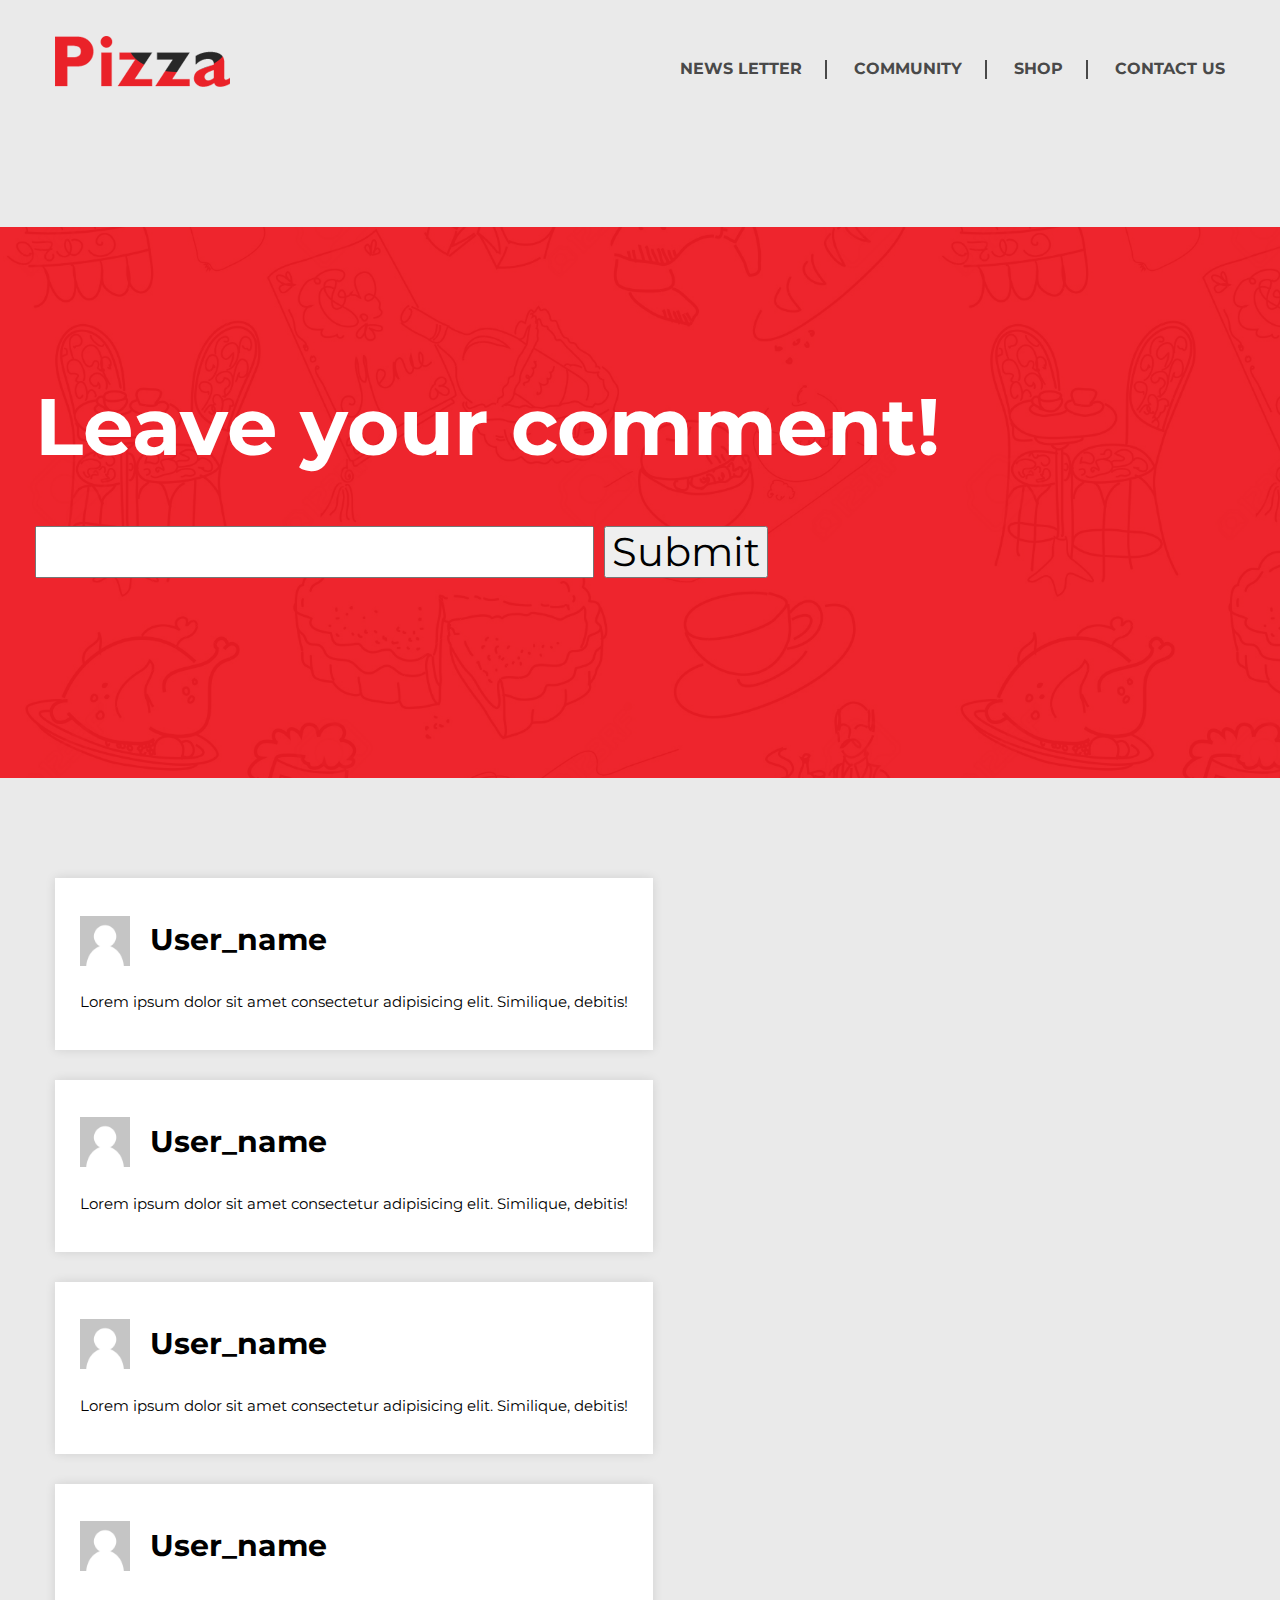
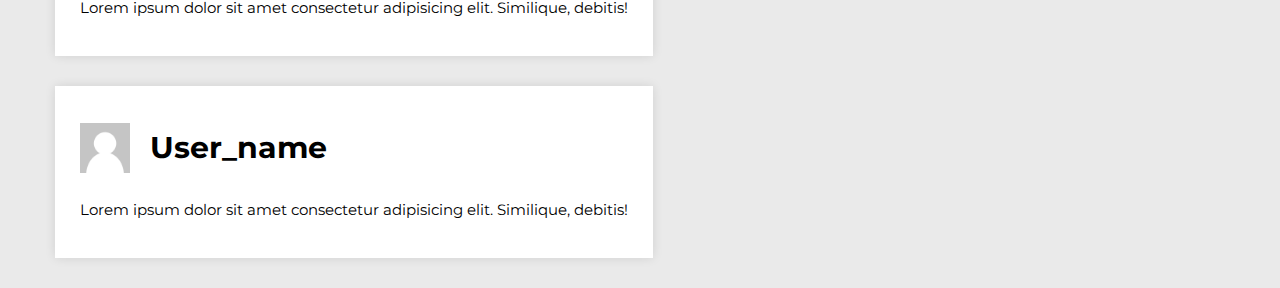
==== community.html @ 0c7e8494 "finish layout" ====
<!DOCTYPE html>
<html lang="en">
<head>
    <meta charset="UTF-8">
    <meta name="viewport" content="width=device-width, initial-scale=1.0">
    <title>Document</title>
    <link href="https://fonts.googleapis.com/css?family=Montserrat:400,700|Roboto:400,900&display=swap" rel="stylesheet">
    <link rel="stylesheet" href="css/normalize.css">
    <link rel="stylesheet" href="css/styles.css">
    <link rel="stylesheet" href="css/community.css">
</head>
<body>
    <div class="header">
		<div class="wrapper">
			<div class="navigation">
				<img src="img/logo.png" alt="logo">
				<ul class="nav">
					<li><a href="">News letter</a></li>
					<li><a href="">Community</a></li>
					<li><a href="">Shop</a></li>
					<li><a href="">Contact US</a></li>
				</ul>
			</div>
		</div>
    </div>
    <div class="community-message">
        <div class="wrapper">
            <h1>Leave your comment!</h1>
            <form action="#">
                <input type="text">
                <input type="submit">
            </form>
        </div>
    </div>
    <div class="community">
        <div class="wrapper">
            <div class="community_text-box">
                <div class="community_head">
                    <img src="img/default-user-image.png" alt="">
                    <h1>User_name</h1>
                </div>
                <p>Lorem ipsum dolor sit amet consectetur adipisicing elit. Similique, debitis!</p>
            </div>
            <div class="community_text-box">
                <div class="community_head">
                    <img src="img/default-user-image.png" alt="">
                    <h1>User_name</h1>
                </div>
                <p>Lorem ipsum dolor sit amet consectetur adipisicing elit. Similique, debitis!</p>
            </div>
            <div class="community_text-box">
                <div class="community_head">
                    <img src="img/default-user-image.png" alt="">
                    <h1>User_name</h1>
                </div>
                <p>Lorem ipsum dolor sit amet consectetur adipisicing elit. Similique, debitis!</p>
            </div>
            <div class="community_text-box">
                <div class="community_head">
                    <img src="img/default-user-image.png" alt="">
                    <h1>User_name</h1>
                </div>
                <p>Lorem ipsum dolor sit amet consectetur adipisicing elit. Similique, debitis!</p>
            </div>
            <div class="community_text-box">
                <div class="community_head">
                    <img src="img/default-user-image.png" alt="">
                    <h1>User_name</h1>
                </div>
                <p>Lorem ipsum dolor sit amet consectetur adipisicing elit. Similique, debitis!</p>
            </div>
        </div>
    </div>
</body>
</html>
---- css/styles.css ----
body {
	background: #eaeaea;
	font-family: 'Montserrat', sans-serif;
}

.wrapper {
	margin: 0 auto;
	padding-right: 15px;
	padding-left: 15px;
	max-width: 1170px;
	position: relative;
}

.center {
	text-align: center;
}

.navigation {
	display: flex;
	align-items: center;
	justify-content: space-between;
	padding-top: 36px;
	padding-bottom: 40px;
}

.nav {
	display: flex;
	list-style-type: none;
	padding-left: 0;
	font-weight: 700;
	text-transform: uppercase;
	margin-bottom: 0;
}

.nav>li {
	padding-left: 29px;
	margin-left: 23px;
	position: relative;
}

.nav>li:first-child {
	padding-left: 0;
	margin-left: 0;
}

.nav>li::before {
	position: absolute;
	display: block;
	content: '';
	width: 2px;
	height: 100%;
	background-color: #494949;
	left: 0;
}

.nav>li:first-child::before {
	display: none;
}

.nav>li:first-child {
	padding-left: 0;
	margin-left: 0;
}

.nav>li>a {
	text-decoration: none;
	color: #494949;
}

.banner {
	background: url(../img/rectangle-1.png);
	background-repeat: no-repeat;
	-webkit-background-size: cover;
	background-size: cover;
	background-position: center center;
	color: #fff;
	padding-top: 212px;
	padding-bottom: 285px;
}

.pizza {
	position: absolute;
	right: 0px;
	top: -200px;
}

.title {
	max-width: 500px;
	font-size: 40px;
	margin-bottom: 11px;
}

.description {
	font-size: 25px;
	line-height: 30px;
	max-width: 570px;
	font-family: 'Roboto', sans-serif;
	margin-bottom: 24px;
	margin-top: 0;
	letter-spacing: 0.4px;
}

.btn {
	display: block;
	color: #fff;
	text-decoration: none;
	font-size: 20px;
	font-weight: 800;
	text-transform: uppercase;
	border: 2px solid #fff;
	padding: 12px 0px;
	max-width: 185px;
	text-align: center;
	margin-top: 20px;
}

.h2 {
	font-size: 45px;
	color: #282828;
	text-transform: uppercase;
	font-weight: 700;
	text-align: center;
	position: relative;
	display: inline-block;
	padding-right: 127px;
	padding-left: 127px;
	margin-bottom: 11px;
}

.h2::before, .h2::after {
	content: '';
	background: url('../img/shape-2.png');
	position: absolute;
	display: block;
	width: 102px;
	height: 28px;
	top: calc(50% - 14px);
}

.h2::before {
	left: 0;
}

.h2::after {
	right: 0;
}

.h2 + p {
	font-family: 'Roboto', sans-serif;
	font-size: 20px;
	color: #959595;
	margin: 0;
}

.menu {
	display: flex;
	justify-content: center;
	list-style-type: none;
	padding-left: 0;
	margin-top: 42px;
	margin-bottom: 62px;
}

.menu>li {
	margin-left: 15px;
	margin-right: 15px;
	position: relative;
	padding-left: 20px;
	padding-right: 20px;
}

.menu>li::before {
	position: absolute;
	display: block;
	content: '';
	width: 2px;
	height: 100%;
	background-color: #494949;
	left: 0;
}

.menu>li:first-child::before{
	display: none;
}

.menu>li>a {
	text-decoration: none;
	color: #494949;
	font-size: 18px;
	font-weight: 700;
	text-transform: uppercase;
	padding-bottom: 18px;
}

.menu>li>a.active {
	border-bottom: 4px solid #ee252d;
	position: relative;
}

.menu>li>a.active::before {
	content: '';
	position: absolute;
	left: 0;
	right: 0;
	bottom: 0;
	margin: 0 auto;
	display: block;
	width: 0;
	height: 0;
	border: 7px solid transparent;
	border-bottom: 7px solid  #ee252d;
}

.box {
	background-color: #fff;
	box-shadow: 0 0 10px 0 rgba(0, 0, 0, 0.11);
	display: flex;
	justify-content: space-between;
	margin-bottom: 100px;
}

.box-item {
	padding: 31px 0 58px 59px;
	box-sizing: content-box;
}

.number {
	font-family: 'Roboto', sans-serif;
	font-size: 120px;
	font-weight: 900;
	position: relative;
	margin-bottom: 0;
	margin-top: 0px;
	color: #282828;
}

.number::after{
	content: '';
	display: block;
	position: absolute;
}

.number-one::after {
	background: url(../img/layer-1.png);
	width: 126px;
	height: 71px;
	left: 69px;
	top: calc(50% - 35px);
}

.number-two::after {
	background: url(../img/layer-3.png);
	width: 184px;
	height: 81px;
	left: 88px;
	top: calc(50% - 40px);
}

.number-three::after {
	background: url(../img/layer-4.png);
	width: 142px;
	height: 68px;
	left: 94px;
	top: calc(50% - 34px);
}

.box-text {
	border-right: 1px solid #eaeaea;
	padding-right: 55px;
}

.box-item::last-child .box-text {
	border-right: none;
}

.box-text h3 {
	font-size: 45px;
	color: #282828;
	margin-bottom: 13px;
	margin-top: 30px;
}

.box-text p {
	font-family: 'Roboto', sans-serif;
	font-size: 18px;
	color: #282828;
	line-height: 24px;
	margin-top: 0;
}

.btn-start {
	color: #fff;
	text-transform: uppercase;
	font-size: 30px;
	font-weight: 700;
	background: url(../img/vector-smart-object.png);
	background-position: center center;
	text-decoration: none;
	padding: 29px 58px;
	background-repeat: no-repeat;
}

.page {
	padding-top: 69px;
	padding-bottom: 71px;
}

.footer {
	background-image: url('../img/footer.png');
	background-position: center center;
	background-repeat: no-repeat;
	padding: 44px 0;
	color: #fff;
	text-transform: uppercase;
	font-size: 20px;
	font-family: 'Roboto', sans-serif;
	text-align: center;
}
---- css/community.css ----
.community-message {
    margin-top: 100px;
    margin-bottom: 100px;
    background: url(../img/rectangle-1.png);
    background-repeat: no-repeat;
    background-size: cover;
    background-position: center center;
    padding: 100px 100px 200px 20px;
    color: #fff;
    font-size: 40px;
}

.community{
    margin-top: 100px;
}

.community_text-box{
    display: inline-block;
    font-size: 15px;
    background-color: #fff;
    padding: 25px 25px 25px 25px;
    margin-bottom: 30px;
    box-shadow: 0 0 10px 0 rgba(0, 0, 0, 0.11);
}
.community_head{
    display: flex;
    align-items: center;
}

.community_head img {
    max-width: 50px;
    height: 50px;
    margin-right: 20px;
}
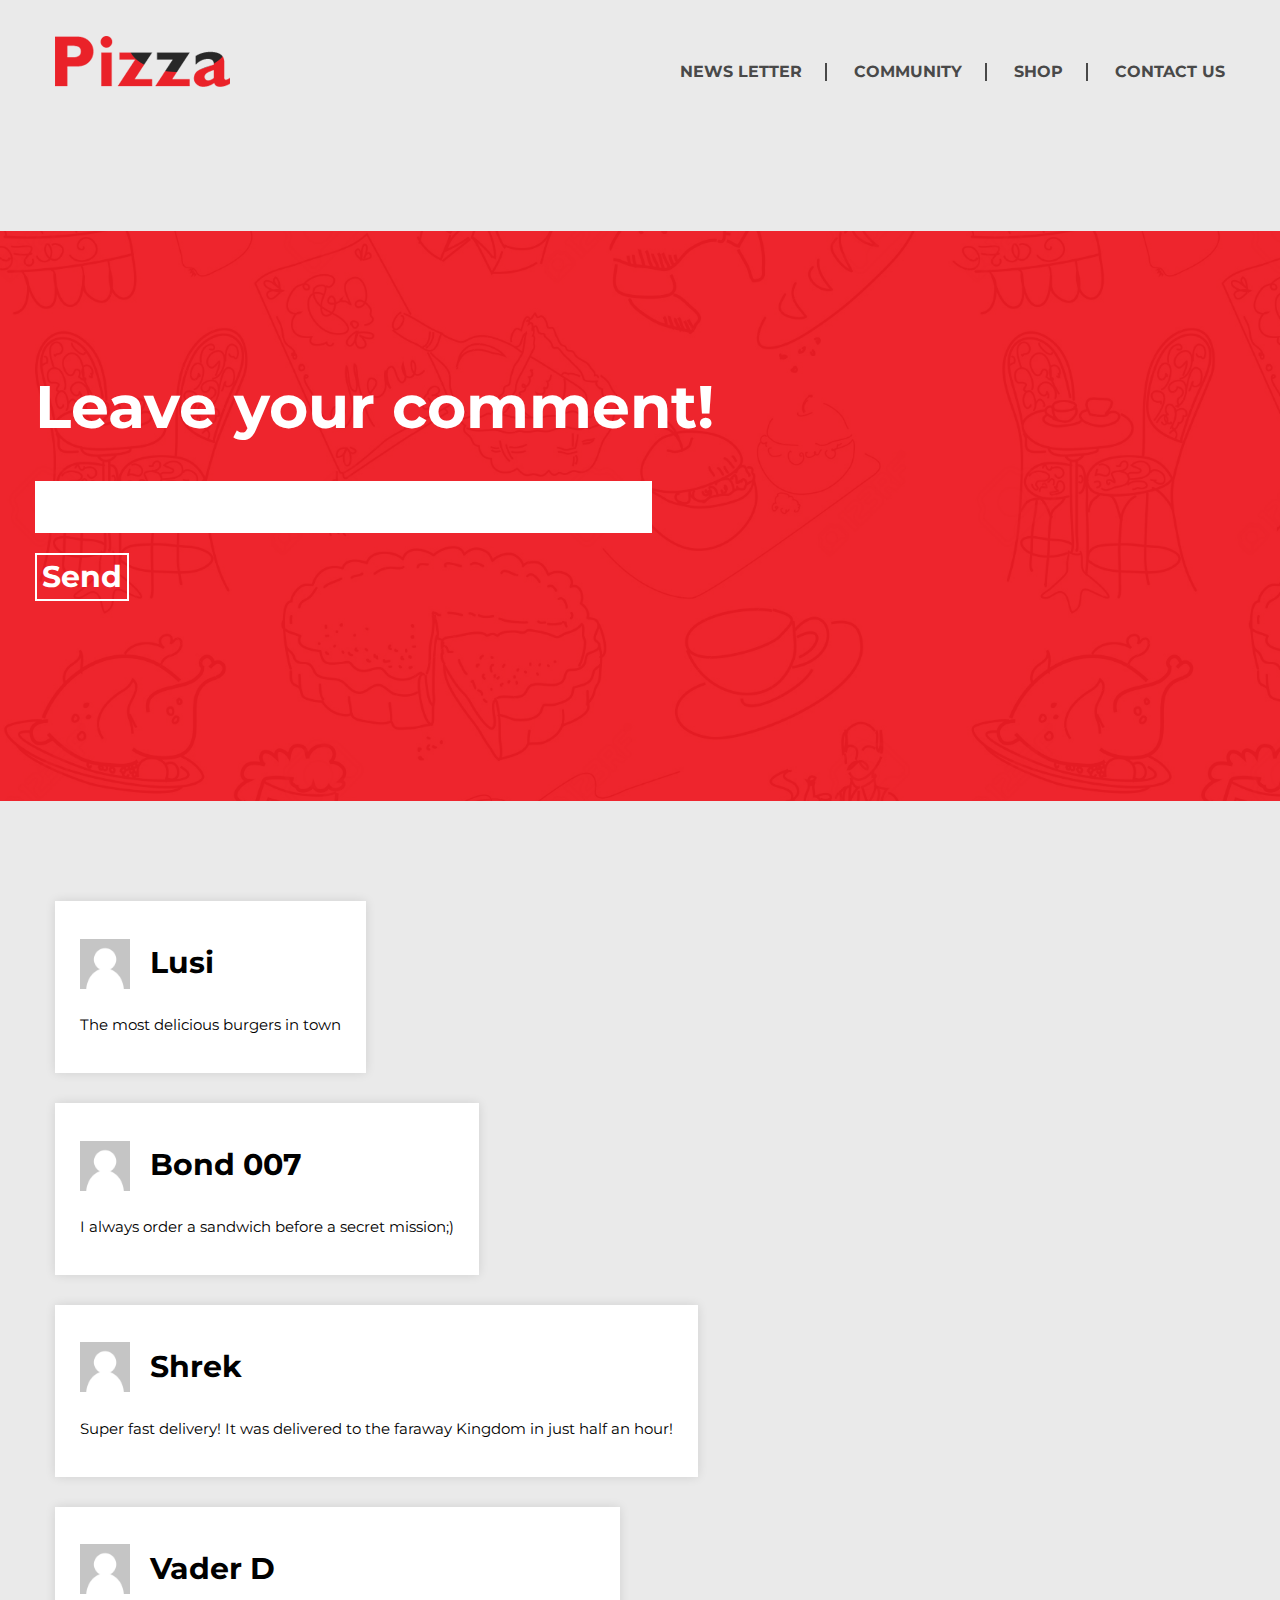
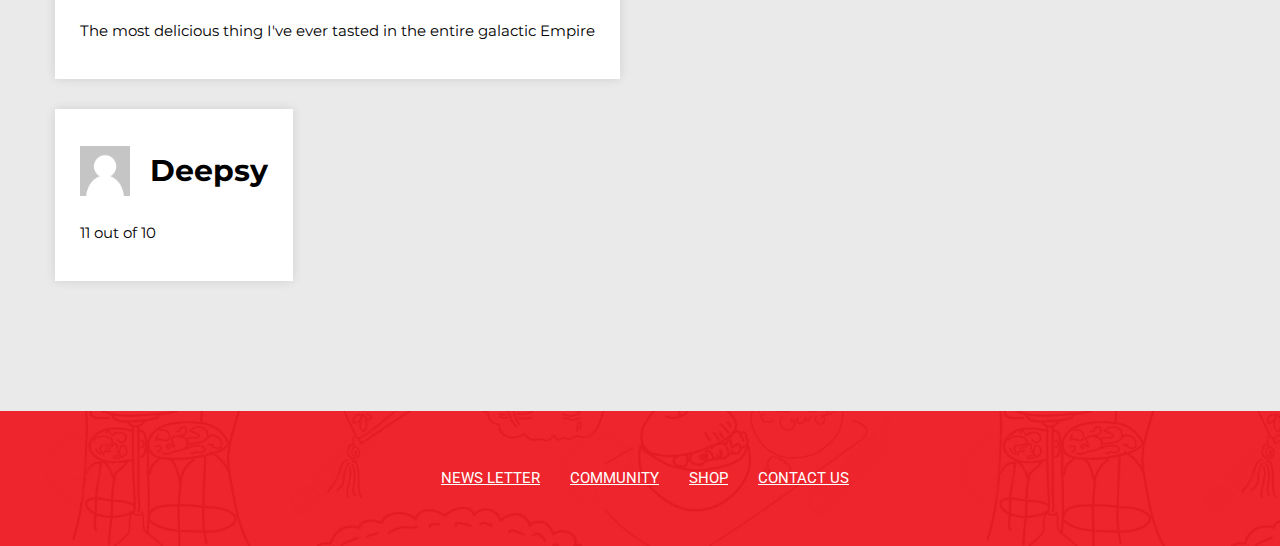
==== commit b505486e: "final works" ====
--- a/community.html
+++ b/community.html
@@ -3,7 +3,7 @@
 <head>
     <meta charset="UTF-8">
     <meta name="viewport" content="width=device-width, initial-scale=1.0">
-    <title>Document</title>
+    <title>Community</title>
     <link href="https://fonts.googleapis.com/css?family=Montserrat:400,700|Roboto:400,900&display=swap" rel="stylesheet">
     <link rel="stylesheet" href="css/normalize.css">
     <link rel="stylesheet" href="css/styles.css">
@@ -13,22 +13,22 @@
     <div class="header">
 		<div class="wrapper">
 			<div class="navigation">
-				<img src="img/logo.png" alt="logo">
+				<a href="index.html"><img src="img/logo.png" alt="logo"></a>
 				<ul class="nav">
-					<li><a href="">News letter</a></li>
-					<li><a href="">Community</a></li>
-					<li><a href="">Shop</a></li>
-					<li><a href="">Contact US</a></li>
+					<li><a href="news.html">News letter</a></li>
+					<li><a href="community.html">Community</a></li>
+					<li><a href="shop.html">Shop</a></li>
+					<li><a href="contact.html">Contact US</a></li>
 				</ul>
 			</div>
 		</div>
-    </div>
+	</div>
     <div class="community-message">
         <div class="wrapper">
             <h1>Leave your comment!</h1>
             <form action="#">
                 <input type="text">
-                <input type="submit">
+                <input type="submit" value="Send">
             </form>
         </div>
     </div>
@@ -37,39 +37,50 @@
             <div class="community_text-box">
                 <div class="community_head">
                     <img src="img/default-user-image.png" alt="">
-                    <h1>User_name</h1>
+                    <h1>Lusi</h1>
                 </div>
-                <p>Lorem ipsum dolor sit amet consectetur adipisicing elit. Similique, debitis!</p>
-            </div>
+                <p>The most delicious burgers in town</p>
+            </div><br>
             <div class="community_text-box">
                 <div class="community_head">
                     <img src="img/default-user-image.png" alt="">
-                    <h1>User_name</h1>
+                    <h1>Bond 007</h1>
                 </div>
-                <p>Lorem ipsum dolor sit amet consectetur adipisicing elit. Similique, debitis!</p>
-            </div>
+                <p>I always order a sandwich before a secret mission;)</p>
+            </div><br>
             <div class="community_text-box">
                 <div class="community_head">
                     <img src="img/default-user-image.png" alt="">
-                    <h1>User_name</h1>
+                    <h1>Shrek</h1>
                 </div>
-                <p>Lorem ipsum dolor sit amet consectetur adipisicing elit. Similique, debitis!</p>
-            </div>
+                <p>Super fast delivery! It was delivered to the faraway Kingdom in just half an hour!</p>
+            </div><br>
             <div class="community_text-box">
                 <div class="community_head">
                     <img src="img/default-user-image.png" alt="">
-                    <h1>User_name</h1>
+                    <h1>Vader D</h1>
                 </div>
-                <p>Lorem ipsum dolor sit amet consectetur adipisicing elit. Similique, debitis!</p>
-            </div>
+                <p>The most delicious thing I've ever tasted in the entire galactic Empire</p>
+            </div><br>
+            
             <div class="community_text-box">
                 <div class="community_head">
                     <img src="img/default-user-image.png" alt="">
-                    <h1>User_name</h1>
+                    <h1>Deepsy</h1>
                 </div>
-                <p>Lorem ipsum dolor sit amet consectetur adipisicing elit. Similique, debitis!</p>
+                <p>11 out of 10</p>
             </div>
         </div>
     </div>
+    <div class="footer">
+		<div class="wrapper">
+			<ul class="footer-nav">
+				<li><a href="news.html">News letter</a></li>
+				<li><a href="community.html">Community</a></li>
+				<li><a href="shop.html">Shop</a></li>
+				<li><a href="contact.html">Contact US</a></li>
+			</ul>
+		</div>
+	</div>
 </body>
 </html>--- a/css/styles.css
+++ b/css/styles.css
@@ -65,6 +65,11 @@
 .nav>li>a {
 	text-decoration: none;
 	color: #494949;
+	transition: 0.4s ease-in-out;
+}
+
+.nav>li>a:hover {
+	color: #ee252d;
 }
 
 .banner {
@@ -112,6 +117,12 @@
 	max-width: 185px;
 	text-align: center;
 	margin-top: 20px;
+	transition: 0.4s ease-in-out;
+}
+
+.btn:hover {
+	background-color: #fff;
+	color: #ee252d;
 }
 
 .h2 {
@@ -211,12 +222,31 @@
 	border-bottom: 7px solid  #ee252d;
 }
 
-.box {
+.nav-tabs{
+	display: flex;
+}
+
+.nav-tab.active{
+	background: #eeeeee;
+	cursor: default;               
+}
+.tab-content{
+	font-size: 20px;
+	margin-bottom: 100px;
+}
+.tab-pane{
+	display: none;
+	padding: 30px;
+}
+.tab-pane.active{
+	display: flex;
+}
+
+.box1 {
 	background-color: #fff;
 	box-shadow: 0 0 10px 0 rgba(0, 0, 0, 0.11);
 	display: flex;
 	justify-content: space-between;
-	margin-bottom: 100px;
 }
 
 .box-item {
@@ -288,6 +318,33 @@
 	margin-top: 0;
 }
 
+.box2 {
+	margin: 0 auto;
+	text-align: center;
+	align-items: center;
+	display: block;
+	padding: 100px;
+}
+
+.btn1 {
+	color: #ee252d;
+	text-decoration: none;
+	font-size: 20px;
+	font-weight: 800;
+	text-transform: uppercase;
+	border: 2px solid #ee252d;
+	padding: 12px 15px;
+	max-width: 185px;
+	text-align: center;
+	margin-top: 20px;
+	transition: 0.4s ease-in-out;
+}
+
+.btn1:hover {
+	background-color: #ee252d;
+	color: #fff;
+}
+
 .btn-start {
 	color: #fff;
 	text-transform: uppercase;
@@ -306,13 +363,175 @@
 }
 
 .footer {
-	background-image: url('../img/footer.png');
+	background-image: url('../img/rectangle-1.png');
+	background-size: cover;
 	background-position: center center;
 	background-repeat: no-repeat;
 	padding: 44px 0;
+	text-transform: uppercase;
+	font-size: 15px;
+	font-family: 'Roboto', sans-serif;
+}
+
+.footer-nav {
+	display: flex;
+	justify-content: center;
+}
+
+.footer-nav > li {
+	list-style: none;
+	padding-right: 30px;
+}
+
+.footer-nav > li > a {
 	color: #fff;
-	text-transform: uppercase;
-	font-size: 20px;
-	font-family: 'Roboto', sans-serif;
-	text-align: center;
+}
+
+@media (max-width: 1200px) {
+	.wrapper {
+		max-width: 800px;
+	}
+
+	.pizza {
+		display: none;
+	}
+
+	.banner {
+		padding-top: 76px;
+		padding-bottom: 100px;
+	}
+
+	.h2, .box-text h3 {
+		font-size: 35px;
+	}
+
+	.h2 + p {
+		font-size: 18px;
+	}
+
+	.menu>li {
+		padding-left: 15px;
+		padding-right: 15px;
+	}
+
+	.box1 {
+		flex-direction: column;
+	}
+
+	.box-item {
+		padding: 30px 55px 24px 55px;
+	}
+
+	.box-text {
+		border-right: none;
+		padding-right: 0;
+		padding-bottom: 30px;
+		border-bottom: 1px solid #eaeaea;
+	}
+
+	.box-item:last-child .box-text {
+		border-bottom: none;
+	}
+}
+
+
+@media (max-width: 800px) {
+
+	.navigation {
+		display: flex;
+		flex-direction: column;
+	}
+
+	.nav {
+		margin-top: 34px;
+	}
+
+	.h2::before, .h2::after {
+		display: none;
+	}
+
+	.btn-start {
+		font-size: 20px;
+		background-size: contain;
+	}
+
+	.footer {
+		padding: 13px 0;
+
+	}
+}
+
+@media (max-width: 500px) {
+	body {
+		font-size: 10px;
+	}
+	.navigation {
+		display: block;
+		font-size: 15px;
+	}
+	.nav {
+		margin-top: 34px;
+		display: block;
+	}
+
+	.nav>li::before {
+		display: none;
+	}
+
+	.nav>li {
+		padding: 0;
+		margin: 0;
+	}
+
+	.btn-start {
+		font-size: 13px;
+		background-size: contain;
+	}
+
+	.footer-nav {
+		display: block;
+	}
+
+	.title {
+		font-size: 25px;
+	}
+
+	.description {
+		font-size: 15px;
+	}
+
+	.box-item {
+		display: block;
+	}
+
+	.number {
+		font-size: 80px;
+	}
+
+	.number-one::after{
+		display: none;
+	}
+
+	.number-two::after {
+		display: none;
+	}
+
+	.number-three::after {
+		display: none;
+	}
+
+	.h2 {
+		font-size: 15px;
+		max-width: 200px;
+	}
+
+	.center {
+		text-align: center;
+		margin: 0 auto;
+	}
+
+	.box2 {
+		padding: 40px;
+		font-size: 10px;
+	}
 }--- a/css/community.css
+++ b/css/community.css
@@ -7,11 +7,12 @@
     background-position: center center;
     padding: 100px 100px 200px 20px;
     color: #fff;
-    font-size: 40px;
+    font-size: 30px;
 }
 
 .community{
     margin-top: 100px;
+    margin-bottom: 100px;
 }
 
 .community_text-box{
@@ -31,4 +32,47 @@
     max-width: 50px;
     height: 50px;
     margin-right: 20px;
+}
+
+input[type=text] {
+    width: 600px;
+    height: 50px;
+    border: none;
+    display: block;
+    margin-bottom: 20px;
+    font-size: 20px;
+    padding-left: 15px;
+}
+
+input[type=submit] {
+    border: 2px solid #fff;
+    background: none;
+    color: #fff;
+    padding: 5px;
+    font-family: 'Montserrat', sans-serif;
+    font-weight: 700;
+    background-color: none;
+    transition: 0.4s ease-in-out;
+}
+
+input[type=submit]:hover {
+    background: #fff;
+    color: #ee252d;
+}
+
+input:focus {
+    outline: none;
+}
+
+
+@media (max-width: 500px) {
+    .community-message{
+        font-size: 20px;
+        margin-top: 50px;
+        margin-bottom: 50px;
+        padding: 50px 100px 80px 20px;
+    }
+    input[type=text] {
+        max-width: 300px;
+    }
 }